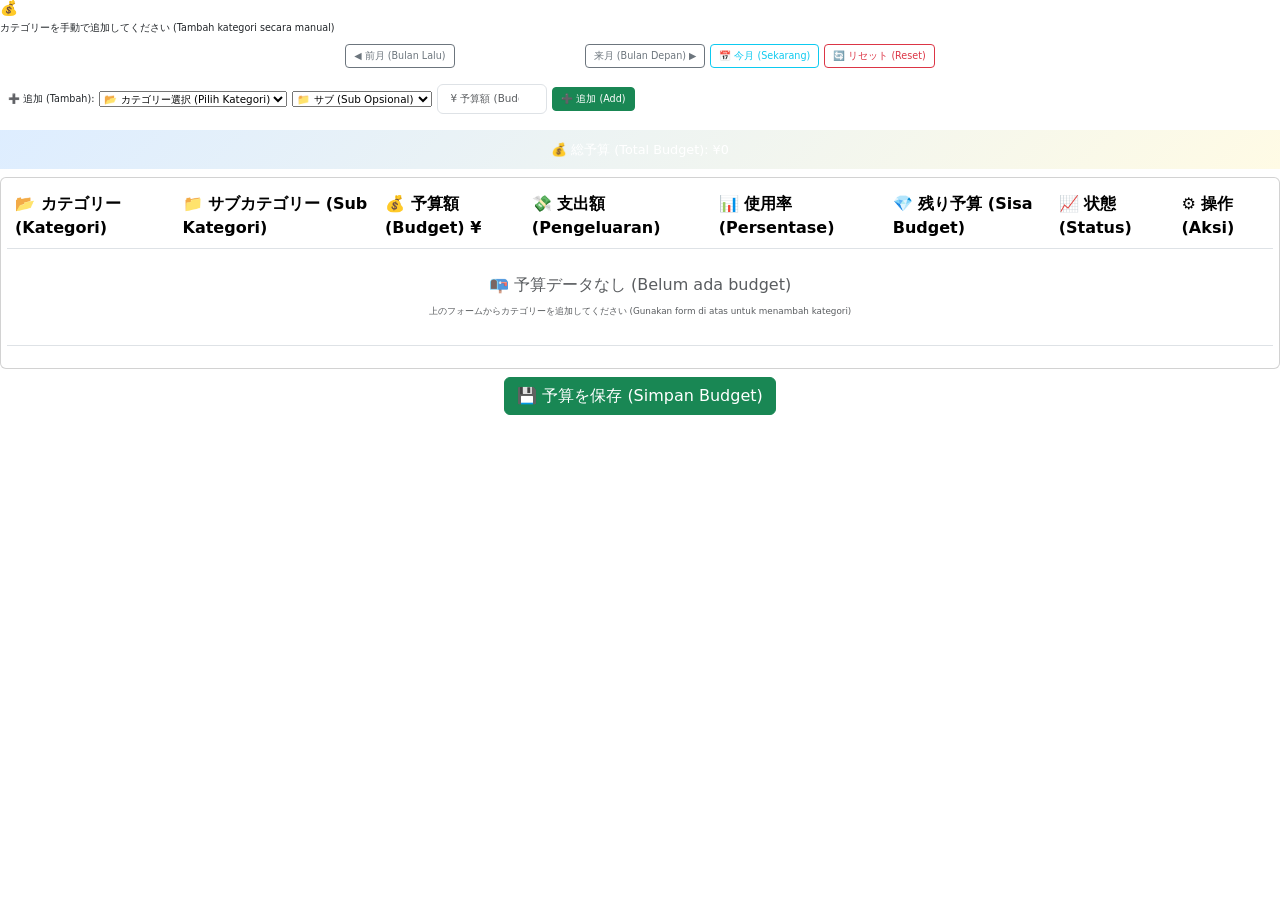
==== budget.html @ cc2082a5 "Add files via upload" ====
<!DOCTYPE html>
<html lang="id">
<head>
    <meta charset="UTF-8">
    <meta name="viewport" content="width=device-width, initial-scale=1.0, maximum-scale=1.0, user-scalable=no">
    <title>予算 (Budget) - 家計簿 (KeuanganKu)</title>
    <link href="https://cdn.jsdelivr.net/npm/bootstrap@5.3.0/dist/css/bootstrap.min.css" rel="stylesheet">
    <link rel="stylesheet" href="css/style.css">
    <style>
        .nav-row{display:flex;gap:5px;align-items:center;justify-content:center;flex-wrap:wrap;margin-bottom:8px}
        .add-row{display:flex;gap:5px;align-items:center;flex-wrap:wrap;background:var(--bg-card);padding:8px;border-radius:var(--radius);border:1px solid var(--border);margin-bottom:8px}
        .table-responsive{max-height:400px;overflow-y:auto}
        .table td{max-width:100px;overflow:hidden;text-overflow:ellipsis;white-space:nowrap}
        .total-display{background:linear-gradient(135deg,rgba(88,166,255,.2),rgba(255,215,0,.1));padding:12px;border-radius:var(--radius);text-align:center;margin-bottom:8px;border:1px solid var(--border)}
        .btn-sm{padding:4px 8px;font-size:.6rem}
        .form-control,.custom-select{font-size:.65rem}
    </style>
</head>
<body>
    <div class="main-content">
        <h2 style="color:#fff;font-size:.9rem;margin-bottom:4px;">💰 予算管理 (Manajemen Budget)</h2>
        <p style="color:var(--text-muted);font-size:.6rem;margin-bottom:8px;">カテゴリーを手動で追加してください (Tambah kategori secara manual)</p>

        <!-- ナビゲーション / Navigasi Bulan -->
        <div class="nav-row">
            <button class="btn btn-sm btn-outline-secondary" onclick="navigasiBulan(-1)">◀ 前月 (Bulan Lalu)</button>
            <strong id="monthLabel" style="color:#fff;font-size:.85rem;"></strong>
            <button class="btn btn-sm btn-outline-secondary" onclick="navigasiBulan(1)">来月 (Bulan Depan) ▶</button>
            <button class="btn btn-sm btn-outline-info" onclick="goToCurrentMonth()">📅 今月 (Sekarang)</button>
            <button class="btn btn-sm btn-outline-danger" onclick="resetAllBudget()">🔄 リセット (Reset)</button>
        </div>

        <!-- 予算追加フォーム / Form Tambah Budget -->
        <div class="add-row">
            <span style="color:var(--text-muted);font-size:.6rem;">➕ 追加 (Tambah):</span>
            <select id="addKategori" class="custom-select" style="width:auto;min-width:180px;">
                <option value="">📂 選択 (Pilih Kategori)</option>
            </select>
            <select id="addSubKategori" class="custom-select" style="width:auto;min-width:140px;">
                <option value="">📁 サブ (Sub Opsional)</option>
            </select>
            <input type="number" id="addAmount" class="form-control" placeholder="¥ 予算額 (Budget)" style="width:110px;">
            <button class="btn btn-sm btn-success" onclick="tambahBudgetItem()">➕ 追加 (Add)</button>
        </div>

        <!-- 総予算表示 / Total Budget Display -->
        <div class="total-display">
            <h5 style="color:#fff;margin:0;font-size:.8rem;">💰 総予算 (Total Budget): <span id="totalBudgetDisplay" style="color:var(--gold);">¥0</span></h5>
        </div>

        <!-- 予算テーブル / Tabel Budget -->
        <div class="card"><div class="card-body" style="padding:6px;">
            <div class="table-responsive">
                <table class="table">
                    <thead>
                        <tr>
                            <th>📂 カテゴリー (Kategori)</th>
                            <th>📁 サブカテゴリー (Sub Kategori)</th>
                            <th>💰 予算額 (Budget) ¥</th>
                            <th>💸 支出額 (Pengeluaran)</th>
                            <th>📊 使用率 (Persentase)</th>
                            <th>💎 残り予算 (Sisa Budget)</th>
                            <th>📈 状態 (Status)</th>
                            <th>⚙️ 操作 (Aksi)</th>
                        </tr>
                    </thead>
                    <tbody id="budgetTableBody">
                        <tr><td colspan="8" class="text-center py-4 text-muted">📭 予算データなし (Belum ada budget)<br><small style="font-size:.55rem;">上のフォームからカテゴリーを追加してください (Gunakan form di atas untuk menambah kategori)</small></td></tr>
                    </tbody>
                    <tfoot id="budgetTableFoot"></tfoot>
                </table>
            </div>
        </div></div>

        <!-- 保存ボタン / Tombol Simpan -->
        <div style="text-align:center;margin-top:8px;">
            <button class="btn btn-success" onclick="simpanBudgetBulanIni()">💾 予算を保存 (Simpan Budget)</button>
        </div>
    </div>

    <script src="https://cdn.jsdelivr.net/npm/bootstrap@5.3.0/dist/js/bootstrap.bundle.min.js"></script>
    <script src="js/storage.js"></script>
    <script src="js/app.js"></script>
    <script src="js/sidebar.js"></script>

    <script>
        // ============================================
        // BUDGET PAGE LOGIC - FULL TRANSLATE
        // ============================================
        var currentBudgetBulan, currentBudgetTahun;
        
        // カテゴリー変換マッピング / Mapping translate kategori
        var TR_BUD = {
            '食費 (Makanan)': '🍱 食費 (Makanan)',
            '交通費 (Transportasi)': '🚃 交通費 (Transportasi)',
            '買い物 (Belanja)': '🛍️ 買い物 (Belanja)',
            '娯楽 (Hiburan)': '🎮 娯楽 (Hiburan)',
            '通信費 (Komunikasi)': '📱 通信費 (Komunikasi)',
            '家賃 (Sewa)': '🏠 家賃 (Sewa)',
            '光熱費 (Utilitas)': '💡 光熱費 (Utilitas)',
            '医療費 (Kesehatan)': '🏥 医療費 (Kesehatan)',
            '教育 (Pendidikan)': '📚 教育 (Pendidikan)',
            '衣服 (Pakaian)': '👔 衣服 (Pakaian)',
            '美容 (Kecantikan)': '💄 美容 (Kecantikan)',
            'ペット (Hewan)': '🐾 ペット (Hewan)',
            '保険 (Asuransi)': '💳 保険 (Asuransi)',
            '貯金 (Tabungan)': '💰 貯金 (Tabungan)',
            '投資 (Investasi)': '📊 投資 (Investasi)',
            '借金返済 (Bayar Hutang)': '💸 借金返済 (Bayar Hutang)',
            '緊急資金 (Dana Darurat)': '🚨 緊急資金 (Dana Darurat)',
            'その他 (Lainnya)': '📦 その他 (Lainnya)'
        };
        
        function trb(k) {
            if (!k) return '📂 -';
            for (var key in TR_BUD) {
                if (k.includes(key) || key.includes(k)) return TR_BUD[key];
            }
            return '📂 ' + k;
        }
        
        // ステータス変換 / Mapping status
        function getStatusText(status, haveBudget, over, p) {
            if (!haveBudget) return '⚪ 未設定 (Belum)';
            if (over) return '🔴 超過 (Over)';
            if (p >= 90) return '🟡 注意 (Hati²)';
            return '🟢 安全 (Aman)';
        }
        
        // データ取得 / Ambil data transaksi dari Storage
        function getTransaksiData() {
            return Storage.getData('keuangan_transaksi');
        }
        
        // 初期化 / Inisialisasi
        (function() {
            var n = new Date();
            currentBudgetBulan = n.getMonth() + 1;
            currentBudgetTahun = n.getFullYear();
            updateMonthLabel();
            initBudgetForm();
            renderBudgetTable();
        })();
        
        // 月ナビゲーション / Navigasi bulan
        function navigasiBulan(d) {
            currentBudgetBulan += d;
            if (currentBudgetBulan > 12) {
                currentBudgetBulan = 1;
                currentBudgetTahun++;
            } else if (currentBudgetBulan < 1) {
                currentBudgetBulan = 12;
                currentBudgetTahun--;
            }
            updateMonthLabel();
            renderBudgetTable();
        }
        
        // 今月へ戻る / Kembali ke bulan sekarang
        function goToCurrentMonth() {
            var n = new Date();
            currentBudgetBulan = n.getMonth() + 1;
            currentBudgetTahun = n.getFullYear();
            updateMonthLabel();
            renderBudgetTable();
        }
        
        // 月ラベル更新 / Update label bulan
        function updateMonthLabel() {
            var months = ['Januari', 'Februari', 'Maret', 'April', 'Mei', 'Juni', 'Juli', 'Agustus', 'September', 'Oktober', 'November', 'Desember'];
            document.getElementById('monthLabel').innerHTML = months[currentBudgetBulan - 1] + ' ' + currentBudgetTahun;
        }
        
        // フォーム初期化 / Inisialisasi form
        function initBudgetForm() {
            var ak = document.getElementById('addKategori');
            ak.innerHTML = '<option value="">📂 カテゴリー選択 (Pilih Kategori)</option>';
            if (KATEGORI && KATEGORI.pengeluaran) {
                KATEGORI.pengeluaran.forEach(function(k) {
                    var o = document.createElement('option');
                    o.value = k;
                    o.textContent = k;
                    ak.appendChild(o);
                });
            }
            ak.addEventListener('change', function() { updateSubKategori(this.value); });
        }
        
        // サブカテゴリー更新 / Update sub kategori
        function updateSubKategori(ku) {
            var ss = document.getElementById('addSubKategori');
            ss.innerHTML = '<option value="">📁 サブカテゴリー (Sub Opsional)</option>';
            if (!ku) return;
            
            for (var key in SUB_KATEGORI) {
                if (key === ku || ku.includes(key) || key.includes(ku)) {
                    SUB_KATEGORI[key].forEach(function(s) {
                        var o = document.createElement('option');
                        o.value = s;
                        o.textContent = s;
                        ss.appendChild(o);
                    });
                    return;
                }
            }
        }
        
        // 予算アイテム追加 / Tambah budget item
        function tambahBudgetItem() {
            var kat = document.getElementById('addKategori').value;
            var sub = document.getElementById('addSubKategori').value;
            var amt = safeNumber(document.getElementById('addAmount').value);
            
            if (!kat) {
                alert('📂 カテゴリーを選択してください (Pilih kategori dulu)!');
                return;
            }
            if (amt < 0) {
                alert('💰 予算は0以上 (Budget minimal 0)');
                return;
            }
            
            var bd = Storage.getBudgetData(currentBudgetBulan, currentBudgetTahun);
            var exists = bd.find(function(b) { return b.kategori === kat && (b.subKategori || '') === (sub || ''); });
            
            if (exists) {
                exists.amount = amt;
                showNotification('予算を更新しました (Budget diupdate)', 'info');
            } else {
                bd.push({
                    id: 'budget_' + Date.now() + '_' + Math.random().toString(36).substr(2, 6),
                    kategori: kat,
                    subKategori: sub || '',
                    amount: amt
                });
                showNotification('予算を追加しました (Budget ditambahkan)', 'success');
            }
            
            if (Storage.saveBudgetData(currentBudgetBulan, currentBudgetTahun, bd)) {
                document.getElementById('addAmount').value = '';
                renderBudgetTable();
                if (window.refreshDashboard) setTimeout(function() { window.refreshDashboard(); }, 200);
            }
        }
        
        // 予算テーブル描画 / Render budget table
        function renderBudgetTable() {
            var bd = Storage.getBudgetData(currentBudgetBulan, currentBudgetTahun);
            var trx = getTransaksiData();
            var tb = document.getElementById('budgetTableBody');
            var tf = document.getElementById('budgetTableFoot');
            
            if (!bd || bd.length === 0) {
                tb.innerHTML = '<tr><td colspan="8" class="text-center py-4 text-muted">📭 予算データなし (Belum ada budget)<br><small style="font-size:.55rem;">上のフォームからカテゴリーを追加してください (Gunakan form di atas untuk menambah kategori)</small></td></tr>';
                tf.innerHTML = '';
                document.getElementById('totalBudgetDisplay').textContent = '¥0';
                return;
            }
            
            var tBud = 0, tPeng = 0, h = '';
            
            for (var i = 0; i < bd.length; i++) {
                var bk = bd[i];
                var am = safeNumber(bk.amount);
                tBud += am;
                
                var kn = bk.kategori || '';
                var sn = bk.subKategori || '';
                var displaySub = sn || '-';
                
                var icon = getCategoryIcon(kn);
                var sicon = getSubIcon(sn);
                
                // 支出計算 / Hitung pengeluaran untuk kategori ini di bulan yang sama
                var pk = 0;
                for (var j = 0; j < trx.length; j++) {
                    var it = trx[j];
                    if (!it.tanggal) continue;
                    var tglParts = it.tanggal.split('-');
                    if (tglParts.length !== 3) continue;
                    var tglTahun = parseInt(tglParts[0]);
                    var tglBulan = parseInt(tglParts[1]);
                    
                    if (tglBulan === currentBudgetBulan && tglTahun === currentBudgetTahun && it.jenis === 'pengeluaran') {
                        if (it.kategori === kn) {
                            if (sn && sn !== '-') {
                                if (it.subKategori === sn) pk += safeNumber(it.total);
                            } else {
                                pk += safeNumber(it.total);
                            }
                        }
                    }
                }
                
                tPeng += pk;
                var sisa = am - pk;
                var p = am > 0 ? (pk / am) * 100 : 0;
                var over = pk > am && am > 0;
                var haveBudget = am > 0;
                
                // ステータス判定 / Status
                var st, scolor;
                if (!haveBudget) { st = '⚪ 未設定 (Belum)'; scolor = '#888'; }
                else if (over) { st = '🔴 超過 (Over)'; scolor = '#ff4444'; }
                else if (p >= 90) { st = '🟡 注意 (Hati²)'; scolor = '#ffa502'; }
                else { st = '🟢 安全 (Aman)'; scolor = '#00e676'; }
                
                var safeId = 'budget-' + bk.id.replace(/[^a-zA-Z0-9_-]/g, '_');
                
                h += '<tr>' +
                    '<td style="color:#fff">' + icon + ' <strong>' + trb(kn) + '</strong></td>' +
                    '<td style="color:#ccc">' + (sicon || '📁') + ' ' + displaySub + '</td>' +
                    '<td><input type="number" id="' + safeId + '" value="' + am + '" min="0" style="width:85px;background:var(--bg-input);color:#fff;border:1px solid var(--border);border-radius:5px;padding:4px 6px;font-size:.6rem;text-align:right" onchange="updateSingle(\'' + bk.id.replace(/'/g, "\\'") + '\',this.value)"></td>' +
                    '<td style="color:#fff">' + formatYen(pk) + '</td>' +
                    '<td style="color:#ccc">' + (haveBudget ? p.toFixed(1) + '%' : '-') + '</td>' +
                    '<td style="color:' + (over ? '#ff4444' : (haveBudget ? '#00e676' : '#888')) + '">' + (haveBudget ? formatYen(Math.abs(sisa)) : '-') + '</td>' +
                    '<td style="color:' + scolor + ';font-size:.6rem">' + st + '</td>' +
                    '<td><button class="btn btn-sm text-danger" style="font-size:.5rem;padding:2px 4px" onclick="hapusItem(\'' + bk.id.replace(/'/g, "\\'") + '\')">🗑️ 削除 (Hapus)</button></td>' +
                '</tr>';
            }
            
            tb.innerHTML = h;
            
            var ts = tBud - tPeng;
            var tp = tBud > 0 ? (tPeng / tBud) * 100 : 0;
            
            tf.innerHTML = '<tr style="background:rgba(255,215,0,.08);font-weight:700">' +
                '<td style="color:#fff">📊 合計 (TOTAL)</td><td></td>' +
                '<td><strong style="color:#fff">' + formatYen(tBud) + '</strong></td>' +
                '<td><strong style="color:#fff">' + formatYen(tPeng) + '</strong></td>' +
                '<td style="color:#ccc">' + (tBud > 0 ? tp.toFixed(1) + '%' : '-') + '</td>' +
                '<td style="color:' + (tBud > 0 ? (ts >= 0 ? '#00e676' : '#ff4444') : '#888') + '">' + formatYen(Math.abs(ts)) + '</td>' +
                '<td></td><td></td>' +
            '</tr>';
            
            document.getElementById('totalBudgetDisplay').textContent = formatYen(tBud);
        }
        
        // 単一予算更新 / Update single budget
        function updateSingle(id, v) {
            var bd = Storage.getBudgetData(currentBudgetBulan, currentBudgetTahun);
            var it = bd.find(function(b) { return b.id === id; });
            if (it) {
                it.amount = safeNumber(v);
                Storage.saveBudgetData(currentBudgetBulan, currentBudgetTahun, bd);
                renderBudgetTable();
                if (window.refreshDashboard) setTimeout(function() { window.refreshDashboard(); }, 200);
                showNotification('予算を更新しました (Budget diupdate)', 'info');
            }
        }
        
        // アイテム削除 / Hapus item
        function hapusItem(id) {
            if (!confirm('🗑️ 削除しますか？ (Hapus item ini?)')) return;
            var bd = Storage.getBudgetData(currentBudgetBulan, currentBudgetTahun);
            var index = bd.findIndex(function(b) { return b.id === id; });
            if (index !== -1) {
                bd.splice(index, 1);
                Storage.saveBudgetData(currentBudgetBulan, currentBudgetTahun, bd);
                renderBudgetTable();
                if (window.refreshDashboard) setTimeout(function() { window.refreshDashboard(); }, 200);
                showNotification('予算を削除しました (Budget dihapus)', 'info');
            }
        }
        
        // 予算保存 / Simpan budget bulan ini
        function simpanBudgetBulanIni() {
            var bd = Storage.getBudgetData(currentBudgetBulan, currentBudgetTahun);
            for (var i = 0; i < bd.length; i++) {
                var safeId = 'budget-' + bd[i].id.replace(/[^a-zA-Z0-9_-]/g, '_');
                var el = document.getElementById(safeId);
                if (el) bd[i].amount = safeNumber(el.value);
            }
            if (Storage.saveBudgetData(currentBudgetBulan, currentBudgetTahun, bd)) {
                renderBudgetTable();
                if (window.refreshDashboard) setTimeout(function() { window.refreshDashboard(); }, 200);
                showNotification('✅ 予算を保存しました (Budget tersimpan)!', 'success');
            }
        }
        
        // 全リセット / Reset semua budget
        function resetAllBudget() {
            if (!confirm('⚠️ 全てリセットしますか？ (Reset semua budget?)')) return;
            Storage.saveBudgetData(currentBudgetBulan, currentBudgetTahun, []);
            renderBudgetTable();
            showNotification('🔄 予算をリセットしました (Budget direset)', 'warning');
        }
    </script>
</body>
</html>
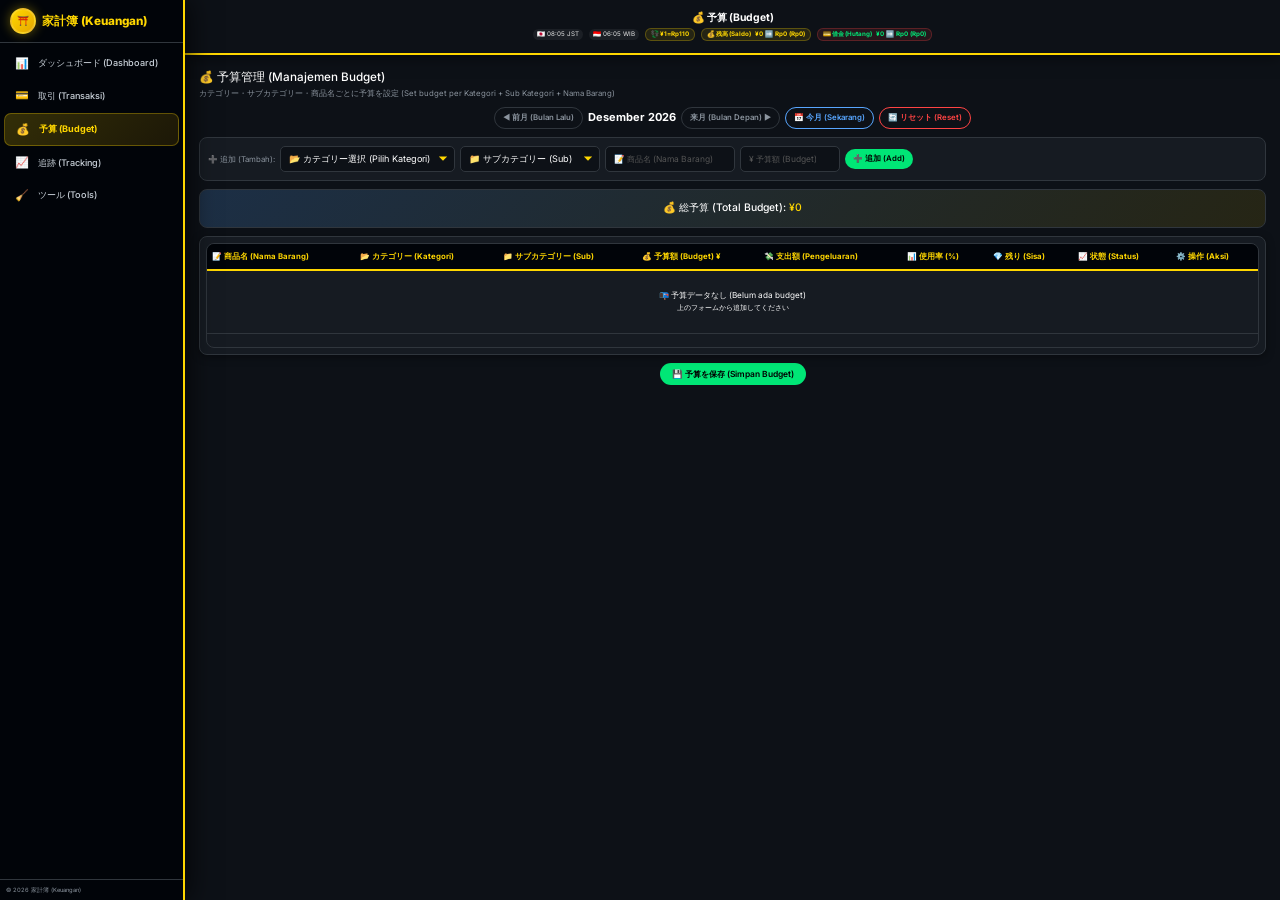
==== commit fc0e7f45: "Add files via upload" ====
--- a/budget.html
+++ b/budget.html
@@ -14,14 +14,17 @@
         .total-display{background:linear-gradient(135deg,rgba(88,166,255,.2),rgba(255,215,0,.1));padding:12px;border-radius:var(--radius);text-align:center;margin-bottom:8px;border:1px solid var(--border)}
         .btn-sm{padding:4px 8px;font-size:.6rem}
         .form-control,.custom-select{font-size:.65rem}
+        .budget-warning{background:rgba(255,68,68,.15);border-left:3px solid #ff4444}
+        .budget-caution{background:rgba(255,165,2,.1);border-left:3px solid #ffa502}
+        .budget-safe{background:rgba(0,230,118,.05);border-left:3px solid #00e676}
     </style>
 </head>
 <body>
     <div class="main-content">
         <h2 style="color:#fff;font-size:.9rem;margin-bottom:4px;">💰 予算管理 (Manajemen Budget)</h2>
-        <p style="color:var(--text-muted);font-size:.6rem;margin-bottom:8px;">カテゴリーを手動で追加してください (Tambah kategori secara manual)</p>
-
-        <!-- ナビゲーション / Navigasi Bulan -->
+        <p style="color:var(--text-muted);font-size:.6rem;margin-bottom:8px;">カテゴリー・サブカテゴリー・商品名ごとに予算を設定 (Set budget per Kategori + Sub Kategori + Nama Barang)</p>
+
+        <!-- Navigasi Bulan -->
         <div class="nav-row">
             <button class="btn btn-sm btn-outline-secondary" onclick="navigasiBulan(-1)">◀ 前月 (Bulan Lalu)</button>
             <strong id="monthLabel" style="color:#fff;font-size:.85rem;"></strong>
@@ -30,49 +33,51 @@
             <button class="btn btn-sm btn-outline-danger" onclick="resetAllBudget()">🔄 リセット (Reset)</button>
         </div>
 
-        <!-- 予算追加フォーム / Form Tambah Budget -->
+        <!-- Form Tambah Budget -->
         <div class="add-row">
             <span style="color:var(--text-muted);font-size:.6rem;">➕ 追加 (Tambah):</span>
-            <select id="addKategori" class="custom-select" style="width:auto;min-width:180px;">
-                <option value="">📂 選択 (Pilih Kategori)</option>
+            <select id="addKategori" class="custom-select" style="width:auto;min-width:160px;">
+                <option value="">📂 カテゴリー (Kategori)</option>
             </select>
             <select id="addSubKategori" class="custom-select" style="width:auto;min-width:140px;">
-                <option value="">📁 サブ (Sub Opsional)</option>
+                <option value="">📁 サブカテゴリー (Sub)</option>
             </select>
-            <input type="number" id="addAmount" class="form-control" placeholder="¥ 予算額 (Budget)" style="width:110px;">
+            <input type="text" id="addNamaBarang" class="form-control" placeholder="📝 商品名 (Nama Barang)" style="width:130px;">
+            <input type="number" id="addAmount" class="form-control" placeholder="¥ 予算額 (Budget)" style="width:100px;">
             <button class="btn btn-sm btn-success" onclick="tambahBudgetItem()">➕ 追加 (Add)</button>
         </div>
 
-        <!-- 総予算表示 / Total Budget Display -->
+        <!-- Total Budget -->
         <div class="total-display">
             <h5 style="color:#fff;margin:0;font-size:.8rem;">💰 総予算 (Total Budget): <span id="totalBudgetDisplay" style="color:var(--gold);">¥0</span></h5>
         </div>
 
-        <!-- 予算テーブル / Tabel Budget -->
+        <!-- Tabel Budget -->
         <div class="card"><div class="card-body" style="padding:6px;">
             <div class="table-responsive">
                 <table class="table">
                     <thead>
                         <tr>
+                            <th>📝 商品名 (Nama Barang)</th>
                             <th>📂 カテゴリー (Kategori)</th>
-                            <th>📁 サブカテゴリー (Sub Kategori)</th>
+                            <th>📁 サブカテゴリー (Sub)</th>
                             <th>💰 予算額 (Budget) ¥</th>
                             <th>💸 支出額 (Pengeluaran)</th>
-                            <th>📊 使用率 (Persentase)</th>
-                            <th>💎 残り予算 (Sisa Budget)</th>
+                            <th>📊 使用率 (%)</th>
+                            <th>💎 残り (Sisa)</th>
                             <th>📈 状態 (Status)</th>
                             <th>⚙️ 操作 (Aksi)</th>
                         </tr>
                     </thead>
                     <tbody id="budgetTableBody">
-                        <tr><td colspan="8" class="text-center py-4 text-muted">📭 予算データなし (Belum ada budget)<br><small style="font-size:.55rem;">上のフォームからカテゴリーを追加してください (Gunakan form di atas untuk menambah kategori)</small></td></tr>
+                        <tr><td colspan="9" class="text-center py-4 text-muted">📭 予算データなし (Belum ada budget)<br><small style="font-size:.55rem;">上のフォームから追加してください</small></td></tr>
                     </tbody>
                     <tfoot id="budgetTableFoot"></tfoot>
                 </table>
             </div>
         </div></div>
 
-        <!-- 保存ボタン / Tombol Simpan -->
+        <!-- Tombol Simpan -->
         <div style="text-align:center;margin-top:8px;">
             <button class="btn btn-success" onclick="simpanBudgetBulanIni()">💾 予算を保存 (Simpan Budget)</button>
         </div>
@@ -85,54 +90,74 @@
 
     <script>
         // ============================================
-        // BUDGET PAGE LOGIC - FULL TRANSLATE
+        // BUDGET PAGE LOGIC - TANPA DUPLIKAT ICON
         // ============================================
         var currentBudgetBulan, currentBudgetTahun;
         
-        // カテゴリー変換マッピング / Mapping translate kategori
-        var TR_BUD = {
-            '食費 (Makanan)': '🍱 食費 (Makanan)',
-            '交通費 (Transportasi)': '🚃 交通費 (Transportasi)',
-            '買い物 (Belanja)': '🛍️ 買い物 (Belanja)',
-            '娯楽 (Hiburan)': '🎮 娯楽 (Hiburan)',
-            '通信費 (Komunikasi)': '📱 通信費 (Komunikasi)',
-            '家賃 (Sewa)': '🏠 家賃 (Sewa)',
-            '光熱費 (Utilitas)': '💡 光熱費 (Utilitas)',
-            '医療費 (Kesehatan)': '🏥 医療費 (Kesehatan)',
-            '教育 (Pendidikan)': '📚 教育 (Pendidikan)',
-            '衣服 (Pakaian)': '👔 衣服 (Pakaian)',
-            '美容 (Kecantikan)': '💄 美容 (Kecantikan)',
-            'ペット (Hewan)': '🐾 ペット (Hewan)',
-            '保険 (Asuransi)': '💳 保険 (Asuransi)',
-            '貯金 (Tabungan)': '💰 貯金 (Tabungan)',
-            '投資 (Investasi)': '📊 投資 (Investasi)',
-            '借金返済 (Bayar Hutang)': '💸 借金返済 (Bayar Hutang)',
-            '緊急資金 (Dana Darurat)': '🚨 緊急資金 (Dana Darurat)',
-            'その他 (Lainnya)': '📦 その他 (Lainnya)'
-        };
-        
-        function trb(k) {
-            if (!k) return '📂 -';
-            for (var key in TR_BUD) {
-                if (k.includes(key) || key.includes(k)) return TR_BUD[key];
-            }
-            return '📂 ' + k;
-        }
-        
-        // ステータス変換 / Mapping status
-        function getStatusText(status, haveBudget, over, p) {
-            if (!haveBudget) return '⚪ 未設定 (Belum)';
-            if (over) return '🔴 超過 (Over)';
-            if (p >= 90) return '🟡 注意 (Hati²)';
-            return '🟢 安全 (Aman)';
-        }
-        
-        // データ取得 / Ambil data transaksi dari Storage
         function getTransaksiData() {
             return Storage.getData('keuangan_transaksi');
         }
         
-        // 初期化 / Inisialisasi
+        // Translates (tanpa icon, karena icon dari getCategoryIcon)
+        function translateKategoriBudget(kat) {
+            if (!kat) return 'その他 (Lainnya)';
+            var map = {
+                'Makanan': '食費 (Makanan)', '食費': '食費 (Makanan)',
+                'Transportasi': '交通費 (Transportasi)', '交通費': '交通費 (Transportasi)',
+                'Belanja': '買い物 (Belanja)', '買い物': '買い物 (Belanja)',
+                'Hiburan': '娯楽 (Hiburan)', '娯楽': '娯楽 (Hiburan)',
+                'Komunikasi': '通信費 (Komunikasi)', '通信費': '通信費 (Komunikasi)',
+                'Sewa': '家賃 (Sewa)', '家賃': '家賃 (Sewa)',
+                'Utilitas': '光熱費 (Utilitas)', '光熱費': '光熱費 (Utilitas)',
+                'Kesehatan': '医療費 (Kesehatan)', '医療費': '医療費 (Kesehatan)',
+                'Pendidikan': '教育 (Pendidikan)', '教育': '教育 (Pendidikan)',
+                'Pakaian': '衣服 (Pakaian)', '衣服': '衣服 (Pakaian)',
+                'Kecantikan': '美容 (Kecantikan)', '美容': '美容 (Kecantikan)',
+                'Hewan': 'ペット (Hewan)', 'ペット': 'ペット (Hewan)',
+                'Asuransi': '保険 (Asuransi)', '保険': '保険 (Asuransi)',
+                'Tabungan': '貯金 (Tabungan)', '貯金': '貯金 (Tabungan)',
+                'Investasi': '投資 (Investasi)', '投資': '投資 (Investasi)',
+                'Bayar Hutang': '借金返済 (Bayar Hutang)', '借金返済': '借金返済 (Bayar Hutang)',
+                'Dana Darurat': '緊急資金 (Dana Darurat)', '緊急資金': '緊急資金 (Dana Darurat)',
+                'Lainnya': 'その他 (Lainnya)', 'その他': 'その他 (Lainnya)'
+            };
+            for (var key in map) {
+                if (kat === key || kat.includes(key)) return map[key];
+            }
+            return kat;
+        }
+        
+        function translateSubBudget(sub) {
+            if (!sub || sub === '-' || sub === '') return '';
+            var map = {
+                'Beras': '米 (Beras)', '米': '米 (Beras)',
+                'Daging Sapi': '牛肉 (Daging Sapi)', '牛肉': '牛肉 (Daging Sapi)',
+                'Ayam': '鶏肉 (Ayam)', '鶏肉': '鶏肉 (Ayam)',
+                'Ikan': '魚 (Ikan)', '魚': '魚 (Ikan)',
+                'Sayuran': '野菜 (Sayuran)', '野菜': '野菜 (Sayuran)',
+                'Telur': '卵 (Telur)', '卵': '卵 (Telur)',
+                'Bumbu Dapur': '調味料 (Bumbu Dapur)', '調味料': '調味料 (Bumbu Dapur)',
+                'Mie Instan': '即席麺 (Mie Instan)', '即席麺': '即席麺 (Mie Instan)',
+                'Kereta': '電車 (Kereta)', '電車': '電車 (Kereta)',
+                'Bus': 'バス (Bus)', 'バス': 'バス (Bus)',
+                'Taksi': 'タクシー (Taksi)', 'タクシー': 'タクシー (Taksi)',
+                'Bensin': 'ガソリン (Bensin)', 'ガソリン': 'ガソリン (Bensin)',
+                'Parkir': '駐車場 (Parkir)', '駐車場': '駐車場 (Parkir)',
+                'Suica/PASMO': 'Suica/PASMO',
+                'Pesawat': '飛行機 (Pesawat)', '飛行機': '飛行機 (Pesawat)',
+                'Bank': '銀行返済 (Bank)', '銀行返済': '銀行返済 (Bank)',
+                'Internet': 'インターネット (Internet)', 'インターネット': 'インターネット (Internet)',
+                'Listrik': '電気代 (Listrik)', '電気代': '電気代 (Listrik)',
+                'Air': '水道代 (Air)', '水道代': '水道代 (Air)',
+                'Gas': 'ガス代 (Gas)', 'ガス代': 'ガス代 (Gas)'
+            };
+            for (var key in map) {
+                if (sub === key || sub.includes(key)) return map[key];
+            }
+            return sub;
+        }
+        
+        // Inisialisasi
         (function() {
             var n = new Date();
             currentBudgetBulan = n.getMonth() + 1;
@@ -142,7 +167,6 @@
             renderBudgetTable();
         })();
         
-        // 月ナビゲーション / Navigasi bulan
         function navigasiBulan(d) {
             currentBudgetBulan += d;
             if (currentBudgetBulan > 12) {
@@ -156,7 +180,6 @@
             renderBudgetTable();
         }
         
-        // 今月へ戻る / Kembali ke bulan sekarang
         function goToCurrentMonth() {
             var n = new Date();
             currentBudgetBulan = n.getMonth() + 1;
@@ -165,13 +188,11 @@
             renderBudgetTable();
         }
         
-        // 月ラベル更新 / Update label bulan
         function updateMonthLabel() {
             var months = ['Januari', 'Februari', 'Maret', 'April', 'Mei', 'Juni', 'Juli', 'Agustus', 'September', 'Oktober', 'November', 'Desember'];
             document.getElementById('monthLabel').innerHTML = months[currentBudgetBulan - 1] + ' ' + currentBudgetTahun;
         }
         
-        // フォーム初期化 / Inisialisasi form
         function initBudgetForm() {
             var ak = document.getElementById('addKategori');
             ak.innerHTML = '<option value="">📂 カテゴリー選択 (Pilih Kategori)</option>';
@@ -186,12 +207,10 @@
             ak.addEventListener('change', function() { updateSubKategori(this.value); });
         }
         
-        // サブカテゴリー更新 / Update sub kategori
         function updateSubKategori(ku) {
             var ss = document.getElementById('addSubKategori');
-            ss.innerHTML = '<option value="">📁 サブカテゴリー (Sub Opsional)</option>';
+            ss.innerHTML = '<option value="">📁 サブカテゴリー (Sub)</option>';
             if (!ku) return;
-            
             for (var key in SUB_KATEGORI) {
                 if (key === ku || ku.includes(key) || key.includes(ku)) {
                     SUB_KATEGORI[key].forEach(function(s) {
@@ -205,23 +224,32 @@
             }
         }
         
-        // 予算アイテム追加 / Tambah budget item
+        function getBudgetKey(kategori, subKategori, namaBarang) {
+            return (kategori || '') + '|||' + (subKategori || '') + '|||' + (namaBarang || '');
+        }
+        
         function tambahBudgetItem() {
             var kat = document.getElementById('addKategori').value;
             var sub = document.getElementById('addSubKategori').value;
+            var nama = document.getElementById('addNamaBarang').value.trim();
             var amt = safeNumber(document.getElementById('addAmount').value);
             
             if (!kat) {
                 alert('📂 カテゴリーを選択してください (Pilih kategori dulu)!');
                 return;
             }
+            if (!nama) {
+                alert('📝 商品名を入力してください (Isi nama barang dulu)!');
+                return;
+            }
             if (amt < 0) {
                 alert('💰 予算は0以上 (Budget minimal 0)');
                 return;
             }
             
             var bd = Storage.getBudgetData(currentBudgetBulan, currentBudgetTahun);
-            var exists = bd.find(function(b) { return b.kategori === kat && (b.subKategori || '') === (sub || ''); });
+            var key = getBudgetKey(kat, sub, nama);
+            var exists = bd.find(function(b) { return b._key === key; });
             
             if (exists) {
                 exists.amount = amt;
@@ -229,21 +257,23 @@
             } else {
                 bd.push({
                     id: 'budget_' + Date.now() + '_' + Math.random().toString(36).substr(2, 6),
+                    _key: key,
                     kategori: kat,
                     subKategori: sub || '',
+                    namaBarang: nama,
                     amount: amt
                 });
                 showNotification('予算を追加しました (Budget ditambahkan)', 'success');
             }
             
             if (Storage.saveBudgetData(currentBudgetBulan, currentBudgetTahun, bd)) {
+                document.getElementById('addNamaBarang').value = '';
                 document.getElementById('addAmount').value = '';
                 renderBudgetTable();
                 if (window.refreshDashboard) setTimeout(function() { window.refreshDashboard(); }, 200);
             }
         }
         
-        // 予算テーブル描画 / Render budget table
         function renderBudgetTable() {
             var bd = Storage.getBudgetData(currentBudgetBulan, currentBudgetTahun);
             var trx = getTransaksiData();
@@ -251,7 +281,7 @@
             var tf = document.getElementById('budgetTableFoot');
             
             if (!bd || bd.length === 0) {
-                tb.innerHTML = '<tr><td colspan="8" class="text-center py-4 text-muted">📭 予算データなし (Belum ada budget)<br><small style="font-size:.55rem;">上のフォームからカテゴリーを追加してください (Gunakan form di atas untuk menambah kategori)</small></td></tr>';
+                tb.innerHTML = '<tr><td colspan="9" class="text-center py-4 text-muted">📭 予算データなし (Belum ada budget)<br><small style="font-size:.55rem;">上のフォームから追加してください</small></td></tr>';
                 tf.innerHTML = '';
                 document.getElementById('totalBudgetDisplay').textContent = '¥0';
                 return;
@@ -266,12 +296,19 @@
                 
                 var kn = bk.kategori || '';
                 var sn = bk.subKategori || '';
+                var nm = bk.namaBarang || '-';
                 var displaySub = sn || '-';
                 
-                var icon = getCategoryIcon(kn);
-                var sicon = getSubIcon(sn);
-                
-                // 支出計算 / Hitung pengeluaran untuk kategori ini di bulan yang sama
+                var kc = kn.replace(/^[^\s]+\s/, '').replace(/\(.*\)/g, '').trim() || 'Lainnya';
+                var sc = sn ? sn.replace(/^[^\s]+\s/, '').replace(/\(.*\)/g, '').trim() : '';
+                
+                // Ambil icon SEKALI saja
+                var iconKat = getCategoryIcon(kc);
+                var iconSub = getSubIcon(sc);
+                var translatedKat = translateKategoriBudget(kc);
+                var translatedSub = translateSubBudget(sc);
+                
+                // Hitung pengeluaran
                 var pk = 0;
                 for (var j = 0; j < trx.length; j++) {
                     var it = trx[j];
@@ -282,8 +319,8 @@
                     var tglBulan = parseInt(tglParts[1]);
                     
                     if (tglBulan === currentBudgetBulan && tglTahun === currentBudgetTahun && it.jenis === 'pengeluaran') {
-                        if (it.kategori === kn) {
-                            if (sn && sn !== '-') {
+                        if (it.kategori === kn && it.nama === nm) {
+                            if (sn && sn !== '-' && sn !== '') {
                                 if (it.subKategori === sn) pk += safeNumber(it.total);
                             } else {
                                 pk += safeNumber(it.total);
@@ -298,45 +335,45 @@
                 var over = pk > am && am > 0;
                 var haveBudget = am > 0;
                 
-                // ステータス判定 / Status
-                var st, scolor;
-                if (!haveBudget) { st = '⚪ 未設定 (Belum)'; scolor = '#888'; }
-                else if (over) { st = '🔴 超過 (Over)'; scolor = '#ff4444'; }
-                else if (p >= 90) { st = '🟡 注意 (Hati²)'; scolor = '#ffa502'; }
-                else { st = '🟢 安全 (Aman)'; scolor = '#00e676'; }
+                var st, scolor, rowClass;
+                if (!haveBudget) { st = '⚪ 未設定 (Belum)'; scolor = '#888'; rowClass = ''; }
+                else if (over) { st = '🔴 超過 (Over)'; scolor = '#ff4444'; rowClass = 'budget-warning'; }
+                else if (p >= 90) { st = '🟡 注意 (Hati²)'; scolor = '#ffa502'; rowClass = 'budget-caution'; }
+                else { st = '🟢 安全 (Aman)'; scolor = '#00e676'; rowClass = 'budget-safe'; }
                 
                 var safeId = 'budget-' + bk.id.replace(/[^a-zA-Z0-9_-]/g, '_');
                 
-                h += '<tr>' +
-                    '<td style="color:#fff">' + icon + ' <strong>' + trb(kn) + '</strong></td>' +
-                    '<td style="color:#ccc">' + (sicon || '📁') + ' ' + displaySub + '</td>' +
-                    '<td><input type="number" id="' + safeId + '" value="' + am + '" min="0" style="width:85px;background:var(--bg-input);color:#fff;border:1px solid var(--border);border-radius:5px;padding:4px 6px;font-size:.6rem;text-align:right" onchange="updateSingle(\'' + bk.id.replace(/'/g, "\\'") + '\',this.value)"></td>' +
-                    '<td style="color:#fff">' + formatYen(pk) + '</td>' +
-                    '<td style="color:#ccc">' + (haveBudget ? p.toFixed(1) + '%' : '-') + '</td>' +
-                    '<td style="color:' + (over ? '#ff4444' : (haveBudget ? '#00e676' : '#888')) + '">' + (haveBudget ? formatYen(Math.abs(sisa)) : '-') + '</td>' +
-                    '<td style="color:' + scolor + ';font-size:.6rem">' + st + '</td>' +
-                    '<td><button class="btn btn-sm text-danger" style="font-size:.5rem;padding:2px 4px" onclick="hapusItem(\'' + bk.id.replace(/'/g, "\\'") + '\')">🗑️ 削除 (Hapus)</button></td>' +
-                '</tr>';
+                h += '<tr class="' + rowClass + '">';
+                h += '<td style="color:#fff"><strong>' + nm + '</strong></td>';
+                h += '<td style="color:#fff">' + iconKat + ' ' + translatedKat + '</td>';
+                h += '<td style="color:#ccc">' + (iconSub ? iconSub + ' ' : '') + (translatedSub || '-') + '</td>';
+                h += '<td><input type="number" id="' + safeId + '" value="' + am + '" min="0" style="width:85px;background:var(--bg-input);color:#fff;border:1px solid var(--border);border-radius:5px;padding:4px 6px;font-size:.6rem;text-align:right" onchange="updateSingle(\'' + bk.id.replace(/'/g, "\\'") + '\',this.value)"></td>';
+                h += '<td style="color:#fff">' + formatYen(pk) + '</td>';
+                h += '<td style="color:#ccc">' + (haveBudget ? p.toFixed(1) + '%' : '-') + '</td>';
+                h += '<td style="color:' + (over ? '#ff4444' : (haveBudget ? '#00e676' : '#888')) + '">' + (haveBudget ? formatYen(Math.abs(sisa)) : '-') + '</td>';
+                h += '<td style="color:' + scolor + ';font-size:.6rem">' + st + '</td>';
+                h += '<td><button class="btn btn-sm text-danger" style="font-size:.5rem;padding:2px 4px" onclick="hapusItem(\'' + bk.id.replace(/'/g, "\\'") + '\')">🗑️ 削除 (Hapus)</button></td>';
+                h += '</tr>';
             }
             
             tb.innerHTML = h;
             
             var ts = tBud - tPeng;
             var tp = tBud > 0 ? (tPeng / tBud) * 100 : 0;
+            var totalColor = ts >= 0 ? '#00e676' : '#ff4444';
             
             tf.innerHTML = '<tr style="background:rgba(255,215,0,.08);font-weight:700">' +
-                '<td style="color:#fff">📊 合計 (TOTAL)</td><td></td>' +
+                '<td style="color:#fff">📊 合計 (TOTAL)</td><td style="color:#fff"></td><td style="color:#fff"></td>' +
                 '<td><strong style="color:#fff">' + formatYen(tBud) + '</strong></td>' +
                 '<td><strong style="color:#fff">' + formatYen(tPeng) + '</strong></td>' +
                 '<td style="color:#ccc">' + (tBud > 0 ? tp.toFixed(1) + '%' : '-') + '</td>' +
-                '<td style="color:' + (tBud > 0 ? (ts >= 0 ? '#00e676' : '#ff4444') : '#888') + '">' + formatYen(Math.abs(ts)) + '</td>' +
-                '<td></td><td></td>' +
+                '<td style="color:' + totalColor + '"><strong>' + formatYen(Math.abs(ts)) + '</strong></td>' +
+                '<td style="color:#fff"></td><td style="color:#fff"></td>' +
             '</tr>';
             
             document.getElementById('totalBudgetDisplay').textContent = formatYen(tBud);
         }
         
-        // 単一予算更新 / Update single budget
         function updateSingle(id, v) {
             var bd = Storage.getBudgetData(currentBudgetBulan, currentBudgetTahun);
             var it = bd.find(function(b) { return b.id === id; });
@@ -345,11 +382,10 @@
                 Storage.saveBudgetData(currentBudgetBulan, currentBudgetTahun, bd);
                 renderBudgetTable();
                 if (window.refreshDashboard) setTimeout(function() { window.refreshDashboard(); }, 200);
-                showNotification('予算を更新しました (Budget diupdate)', 'info');
-            }
-        }
-        
-        // アイテム削除 / Hapus item
+                showNotification('予算を更新しました', 'info');
+            }
+        }
+        
         function hapusItem(id) {
             if (!confirm('🗑️ 削除しますか？ (Hapus item ini?)')) return;
             var bd = Storage.getBudgetData(currentBudgetBulan, currentBudgetTahun);
@@ -359,11 +395,10 @@
                 Storage.saveBudgetData(currentBudgetBulan, currentBudgetTahun, bd);
                 renderBudgetTable();
                 if (window.refreshDashboard) setTimeout(function() { window.refreshDashboard(); }, 200);
-                showNotification('予算を削除しました (Budget dihapus)', 'info');
-            }
-        }
-        
-        // 予算保存 / Simpan budget bulan ini
+                showNotification('予算を削除しました', 'info');
+            }
+        }
+        
         function simpanBudgetBulanIni() {
             var bd = Storage.getBudgetData(currentBudgetBulan, currentBudgetTahun);
             for (var i = 0; i < bd.length; i++) {
@@ -378,12 +413,11 @@
             }
         }
         
-        // 全リセット / Reset semua budget
         function resetAllBudget() {
             if (!confirm('⚠️ 全てリセットしますか？ (Reset semua budget?)')) return;
             Storage.saveBudgetData(currentBudgetBulan, currentBudgetTahun, []);
             renderBudgetTable();
-            showNotification('🔄 予算をリセットしました (Budget direset)', 'warning');
+            showNotification('🔄 予算をリセットしました', 'warning');
         }
     </script>
 </body>
--- a/css/style.css
+++ b/css/style.css
@@ -0,0 +1,243 @@
+@import url('https://fonts.googleapis.com/css2?family=Inter:wght@300;400;500;600;700;800;900&display=swap');
+
+:root{
+    --sidebar-w:185px;--header-h:60px;
+    --bg-body:#0d1117;--bg-card:#161b22;--bg-input:#0d1117;
+    --gold:#ffd700;--red:#ff4444;--green:#00e676;--blue:#58a6ff;
+    --text:#e6e6e6;--text-bright:#ffffff;--text-muted:#8b949e;
+    --border:#30363d;--radius:8px;
+}
+
+*{margin:0;padding:0;box-sizing:border-box}
+html{font-size:13px}
+body{font-family:'Inter',-apple-system,sans-serif;background:var(--bg-body);min-height:100vh;overflow-x:hidden;font-size:.85rem;line-height:1.4;color:var(--text)}
+
+h1,h2,h3,h4,h5,h6,p,span,div,li,td,th,small,strong,label{color:inherit}
+.card,.card-body,.summary-card,.filter-row,.alert{color:var(--text)}
+
+/* HEADER - DIPERBAIKI */
+.top-header{
+    position:fixed;
+    top:0;
+    left:0;
+    right:0;
+    height:auto;
+    min-height:var(--header-h);
+    background:#0d1117;
+    z-index:1030;
+    display:flex;
+    align-items:center;
+    padding:6px 6px;
+    gap:4px;
+    box-shadow:0 2px 15px rgba(0,0,0,.5);
+    border-bottom:2px solid var(--gold);
+    flex-wrap:wrap;
+}
+.header-menu-btn{width:28px;height:28px;background:rgba(255,215,0,.15);border:1px solid rgba(255,215,0,.4);color:var(--gold);border-radius:6px;cursor:pointer;font-size:.9rem;display:flex;align-items:center;justify-content:center;flex-shrink:0}
+.header-center{flex:1;display:flex;flex-direction:column;align-items:center;min-width:0}
+.header-title-wrapper{width:100%;text-align:center}
+.header-title{color:var(--text-bright)!important;font-size:.72rem;font-weight:700;margin:0;padding:0}
+.header-info{display:flex;gap:3px;align-items:center;flex-wrap:wrap;justify-content:center}
+.header-clock{color:var(--text)!important;font-size:.44rem;background:rgba(255,255,255,.06);padding:1px 4px;border-radius:6px;white-space:nowrap}
+.header-rate{color:var(--gold)!important;font-size:.44rem;font-weight:700;background:rgba(255,215,0,.1);padding:1px 5px;border-radius:6px;border:1px solid rgba(255,215,0,.25);white-space:nowrap}
+.header-saldo{font-size:.44rem;font-weight:700;background:rgba(255,215,0,.1);padding:1px 5px;border-radius:6px;border:1px solid rgba(255,215,0,.25);max-width:140px;overflow:hidden;text-overflow:ellipsis;white-space:nowrap;color:var(--gold)}
+.header-hutang{background:rgba(255,68,68,.1);padding:1px 5px;border-radius:6px;border:1px solid rgba(255,68,68,.25);white-space:nowrap;font-weight:700;font-size:.44rem;color:#ff6b6b}
+.header-info-flex{display:flex;gap:3px;align-items:center;flex-wrap:wrap;justify-content:center}
+
+/* MAIN CONTENT - DIPERBAIKI agar tidak tertutup header */
+.main-content{
+    margin-left:0;
+    padding:6px;
+    padding-top:calc(var(--header-h) + 15px);
+    min-height:100vh;
+}
+
+/* SIDEBAR */
+.sidebar{position:fixed;top:0;left:0;width:var(--sidebar-w);height:100vh;background:#010409;z-index:1060;transform:translateX(-100%);transition:transform .25s ease;overflow-y:auto;display:flex;flex-direction:column;box-shadow:4px 0 25px rgba(0,0,0,.7);border-right:2px solid var(--gold)}
+.sidebar.show{transform:translateX(0)}
+.sidebar-overlay{position:fixed;inset:0;background:rgba(0,0,0,.7);z-index:1050;display:none}
+.sidebar-overlay.show{display:block}
+.sidebar-header{padding:8px 10px;display:flex;align-items:center;gap:6px;border-bottom:1px solid var(--border)}
+.sidebar-toggle{width:24px;height:24px;background:rgba(255,255,255,.08);border:1px solid rgba(255,255,255,.15);color:#ccc;border-radius:5px;cursor:pointer;font-size:.7rem;display:flex;align-items:center;justify-content:center;flex-shrink:0}
+.logo-icon{width:26px;height:26px;background:linear-gradient(135deg,var(--gold),#e6a800);border-radius:50%;display:flex;align-items:center;justify-content:center;font-size:.75rem;flex-shrink:0;box-shadow:0 0 12px rgba(255,215,0,.4);border:2px solid rgba(255,255,255,.15)}
+.logo-text{color:var(--gold)!important;font-weight:800;font-size:.9rem}
+.sidebar-menu{flex:1;list-style:none;padding:4px}
+.sidebar-menu li{margin:1px 0}
+.sidebar-menu li a{display:flex;align-items:center;gap:7px;padding:8px 9px;color:#c9d1d9;text-decoration:none;border-radius:7px;font-weight:500;font-size:.7rem;transition:all .15s}
+.sidebar-menu li a:hover{background:rgba(255,215,0,.08);color:var(--gold)}
+.sidebar-menu li a.active{background:linear-gradient(135deg,rgba(255,215,0,.2),rgba(230,168,0,.12));color:var(--gold)!important;font-weight:700;border:1px solid rgba(255,215,0,.3)}
+.menu-icon{width:18px;text-align:center;flex-shrink:0;font-size:.85rem}
+.sidebar-footer{padding:6px;border-top:1px solid var(--border);font-size:.45rem;color:var(--text-muted)!important}
+
+/* CARDS */
+.card{background:var(--bg-card);border:1px solid var(--border);border-radius:var(--radius);box-shadow:0 2px 8px rgba(0,0,0,.4);margin-bottom:6px}
+.card-body{padding:8px}
+.card-title{font-weight:700;color:var(--text-bright)!important;margin-bottom:5px;font-size:.75rem;padding-bottom:5px;border-bottom:1px solid var(--border)}
+.summary-card{background:var(--bg-card);border-radius:var(--radius);padding:10px;border:1px solid var(--border);text-align:center}
+
+/* FORM */
+select.custom-select{
+    appearance:none;-webkit-appearance:none;
+    width:100%;padding:6px 24px 6px 8px;
+    border:1px solid var(--border);border-radius:5px;
+    background-color:#0d1117!important;
+    background-image:url("data:image/svg+xml,%3Csvg xmlns='http://www.w3.org/2000/svg' width='10' height='10' viewBox='0 0 12 12'%3E%3Cpath d='M6 8L1 3h10z' fill='%23ffd700'/%3E%3C/svg%3E");
+    background-repeat:no-repeat;background-position:right 6px center;
+    font-size:.7rem;color:#ffffff!important;cursor:pointer;
+}
+select.custom-select:focus{border-color:var(--gold);outline:none;background-color:#0d1117!important}
+select.custom-select option{background-color:#161b22!important;color:#ffffff!important}
+
+.form-control{
+    width:100%;padding:6px 8px;
+    border:1px solid var(--border);border-radius:5px;
+    font-size:.7rem;
+    background-color:#0d1117!important;
+    color:#ffffff!important;
+}
+.form-control:focus{border-color:var(--gold);outline:none;background-color:#0d1117!important;color:#ffffff!important}
+.form-control::placeholder{color:#555555!important}
+
+input[type="text"],input[type="number"],input[type="date"],input[type="time"],input[type="search"]{
+    background-color:#0d1117!important;
+    color:#ffffff!important;
+}
+input[type="text"]:focus,input[type="number"]:focus,input[type="date"]:focus,input[type="time"]:focus{
+    background-color:#0d1117!important;
+    color:#ffffff!important;
+}
+input[type="date"]{color-scheme:dark}
+input[type="time"]{color-scheme:dark}
+.form-control[readonly]{background-color:#0a0a14!important;color:var(--gold)!important}
+.form-label{font-weight:600;color:var(--text)!important;margin-bottom:1px;font-size:.62rem;display:block}
+
+/* BUTTONS */
+.btn{padding:5px 12px;font-weight:600;border-radius:15px;border:none;cursor:pointer;font-size:.65rem;transition:all .15s;display:inline-block;text-decoration:none}
+.btn:active{transform:scale(.94)}
+.btn-primary{background:var(--blue);color:#000}
+.btn-success{background:var(--green);color:#000}
+.btn-warning{background:linear-gradient(135deg,var(--gold),#e6a800);color:#000;font-weight:700}
+.btn-info{background:var(--blue);color:#000}
+.btn-danger{background:var(--red);color:#fff}
+.btn-outline-primary{border:1px solid var(--blue);color:var(--blue)!important;background:transparent}
+.btn-outline-danger{border:1px solid var(--red);color:var(--red)!important;background:transparent}
+.btn-outline-secondary{border:1px solid var(--border);color:var(--text-muted)!important;background:transparent}
+.btn-outline-info{border:1px solid var(--blue);color:var(--blue)!important;background:transparent}
+.btn-sm{padding:3px 8px;font-size:.58rem;border-radius:12px}
+
+/* TABLES */
+.table-responsive{border-radius:var(--radius);overflow-x:auto;background:var(--bg-card);border:1px solid var(--border)}
+.table{width:100%;border-collapse:collapse;font-size:.65rem;min-width:420px}
+.table thead th{background:#010409!important;color:var(--gold)!important;font-weight:700;font-size:.6rem;padding:7px 5px;white-space:nowrap;border-bottom:2px solid var(--gold)}
+.table tbody td{padding:6px 5px;border-bottom:1px solid var(--border);font-size:.63rem;color:var(--text-bright)!important;background:var(--bg-card)}
+.table tbody tr:hover td{background:#1a1f2b!important}
+.table tbody tr:nth-child(even) td{background:#121720}
+.table tfoot td,.table tfoot th{background:#010409!important;color:var(--gold)!important;font-weight:700;border-top:2px solid var(--gold)!important}
+.total-row td{background:#010409!important;color:#ffd700!important;font-weight:700;border-top:2px solid var(--gold)!important}
+
+/* BADGES */
+.badge{padding:2px 6px;border-radius:8px;font-weight:600;font-size:.55rem}
+.bg-success{background:rgba(0,230,118,.2)!important;color:var(--green)!important}
+.bg-danger{background:rgba(255,68,68,.2)!important;color:var(--red)!important}
+.bg-info{background:rgba(88,166,255,.2)!important;color:var(--blue)!important}
+.bg-warning{background:rgba(255,215,0,.2)!important;color:var(--gold)!important}
+.bg-primary{background:rgba(88,166,255,.2)!important;color:var(--blue)!important}
+
+/* PROGRESS */
+.progress{height:10px;border-radius:5px;background:rgba(255,255,255,.06);overflow:hidden}
+.progress-bar{height:10px;font-weight:700;font-size:.5rem;line-height:10px;text-align:center;color:#000}
+
+/* ALERTS */
+.alert{padding:6px 8px;border-radius:5px;margin-bottom:5px;font-size:.62rem}
+.alert-success{background:rgba(0,230,118,.1);color:var(--green)!important;border:1px solid rgba(0,230,118,.25)}
+.alert-danger{background:rgba(255,68,68,.1);color:var(--red)!important;border:1px solid rgba(255,68,68,.25)}
+.alert-info{background:rgba(88,166,255,.1);color:var(--blue)!important;border:1px solid rgba(88,166,255,.25)}
+
+/* FILTER */
+.filter-row{display:flex;gap:4px;align-items:center;flex-wrap:wrap;background:var(--bg-card);padding:6px;border-radius:var(--radius);border:1px solid var(--border);margin-bottom:6px}
+
+/* DASHBOARD */
+.summary-row{display:grid;grid-template-columns:1fr 1fr;gap:6px;margin-bottom:6px}
+.charts-grid{display:flex;flex-direction:column;gap:6px}
+.chart-box{position:relative;height:180px}
+.chart-box-large{position:relative;height:200px}
+.balance-amount{font-size:1.4rem;font-weight:900;color:var(--blue)!important}
+
+/* UTILS */
+.text-center{text-align:center}.text-muted{color:var(--text-muted)!important}.w-100{width:100%}
+
+/* SCROLLBAR */
+::-webkit-scrollbar{width:2px;height:2px}
+::-webkit-scrollbar-track{background:transparent}
+::-webkit-scrollbar-thumb{background:rgba(255,215,0,.12);border-radius:2px}
+
+/* ============================================
+   RESPONSIVE FIXES - HEADER TIDAK MENUTUPI KONTEN
+   ============================================ */
+@media(max-width:720px){
+    html{font-size:10px}
+    :root{--header-h:70px}
+    .main-content{
+        padding:3px 4px;
+        padding-top:calc(var(--header-h) + 10px);
+    }
+    .btn{font-size:.55rem;padding:3px 8px}
+    .card-body{padding:5px}
+    .table{font-size:.55rem;min-width:350px}
+    .chart-box{height:140px}
+    
+    /* HEADER FIXES */
+    .top-header{height:auto;min-height:var(--header-h);padding:6px 6px;flex-wrap:wrap}
+    .header-center{width:100%;min-width:0;overflow:hidden}
+    .header-title-wrapper{width:100%;text-align:center;margin-bottom:5px}
+    .header-title{font-size:.7rem;white-space:normal;word-break:break-word;line-height:1.3;margin:0;display:inline-block}
+    .header-info{width:100%;overflow-x:auto;padding:3px 0;display:flex;flex-wrap:wrap;gap:4px;justify-content:center}
+    .header-clock,.header-rate,.header-saldo,.header-hutang{font-size:.42rem;padding:2px 4px;white-space:nowrap}
+    .header-saldo,.header-hutang{max-width:none;font-size:.42rem}
+    
+    /* BUTTON FIXES */
+    .header-menu-btn{width:28px;height:28px;font-size:.8rem}
+    
+    /* FORM FIXES */
+    .form-control,select.custom-select{padding:5px 6px;font-size:.6rem}
+    .filter-row{gap:3px;padding:4px}
+    
+    /* GRID FIXES */
+    .summary-row{gap:4px}
+}
+
+/* Extra small devices */
+@media(max-width:480px){
+    :root{--header-h:75px}
+    .main-content{padding-top:calc(var(--header-h) + 10px)}
+    .header-title{font-size:.6rem}
+    .header-clock,.header-rate,.header-saldo,.header-hutang{font-size:.38rem}
+    .table{min-width:320px;font-size:.5rem}
+    .table thead th,.table tbody td{padding:4px 3px}
+    .btn{font-size:.5rem;padding:2px 6px}
+}
+
+/* Tablet & Desktop */
+@media(min-width:721px){
+    :root{--header-h:55px}
+    .main-content{
+        margin-left:var(--sidebar-w);
+        padding:10px 14px;
+        padding-top:calc(var(--header-h) + 15px);
+    }
+    .sidebar{transform:translateX(0)!important}
+    .sidebar-overlay{display:none!important}
+    .top-header{left:var(--sidebar-w)}
+    .header-menu-btn{display:none}
+    .sidebar-toggle{display:none}
+    .charts-grid{display:grid;grid-template-columns:1fr 1fr;gap:8px}
+    .charts-grid .chart-full{grid-column:1/-1}
+    .chart-box{height:220px}
+    
+    /* Desktop header */
+    .header-title-wrapper{margin-bottom:3px}
+    .header-title{font-size:.8rem;white-space:nowrap}
+    .header-info{display:flex;gap:6px;align-items:center;flex-wrap:wrap}
+    .header-clock,.header-rate{font-size:.48rem}
+    .header-saldo,.header-hutang{font-size:.48rem}
+}
